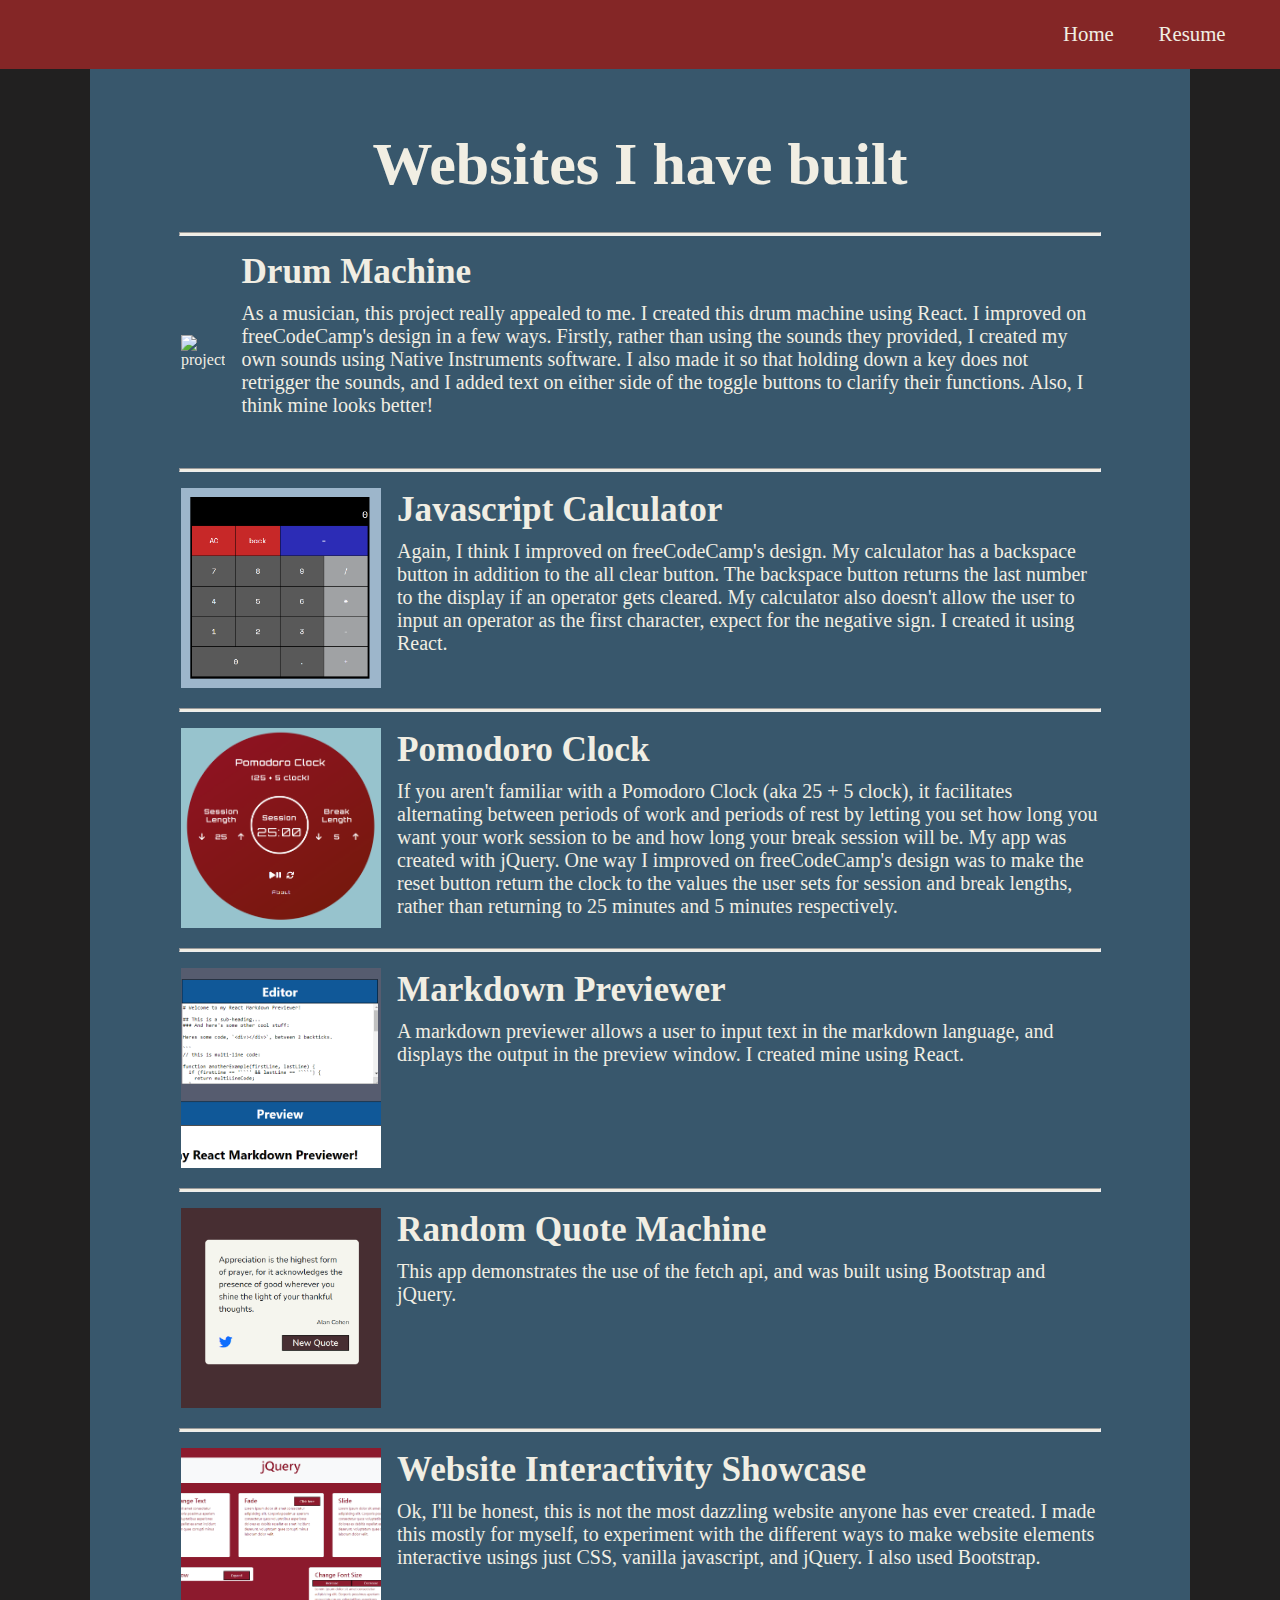
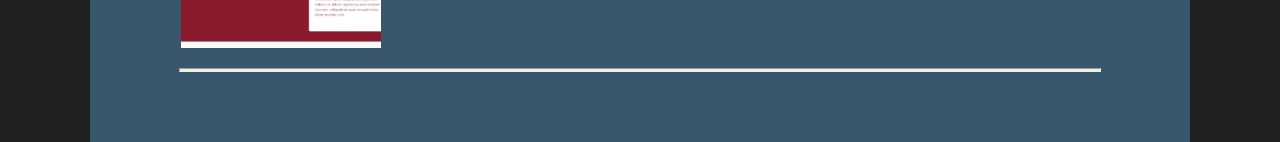
==== projects.html @ 8ca5b7d0 "added site sections" ====
<!DOCTYPE html>
<html lang="en">
  <head>
    <meta charset="UTF-8" />
    <meta http-equiv="X-UA-Compatible" content="IE=edge" />
    <meta name="viewport" content="width=device-width, initial-scale=1.0" />
    <link rel="stylesheet" href="styles.css" />
    <title>Projects</title>
  </head>
  <body
    style="
      display: flex;
      flex-direction: column;
      align-items: center;
      margin-top: 48px;
    "
  >
    <nav id="navbar">
      <ul class="nav-list">
        <li>
          <a class="nav-link" href="./index.html">Home</a>
        </li>
        <li>
          <a class="nav-link" href="./resume.html">Resume</a>
        </li>
      </ul>
    </nav>
    <div id="full-projects">
      <h2 id="full-projects-title">Websites I have built</h2>
      <hr />
      <div class="project-container">
        <a href="https://kevinhurley23.github.io/drum-machine/" target="_blank">
          <img
            class="project-thumb"
            src="./images/drum-machine.PNG"
            alt="project"
          />
        </a>
        <div class="project-text-container">
          <a
            href="https://kevinhurley23.github.io/drum-machine/"
            target="_blank"
          >
            <h2>Drum Machine</h2></a
          >
          <p>
            As a musician, this project really appealed to me. I created this
            drum machine using React. I improved on freeCodeCamp's design in a
            few ways. Firstly, rather than using the sounds they provided, I
            created my own sounds using Native Instruments software. I also made
            it so that holding down a key does not retrigger the sounds, and I
            added text on either side of the toggle buttons to clarify their
            functions. Also, I think mine looks better!
          </p>
        </div>
      </div>
      <hr />
      <div class="project-container">
        <a
          href="https://kevinhurley23.github.io/javascript-calculator/"
          target="_blank"
        >
          <img
            class="project-thumb"
            src="./images/calculator.PNG"
            alt="project"
          />
        </a>
        <div class="project-text-container">
          <a
            href="https://kevinhurley23.github.io/javascript-calculator/"
            target="_blank"
          >
            <h2>Javascript Calculator</h2>
          </a>
          <p>
            Again, I think I improved on freeCodeCamp's design. My calculator
            has a backspace button in addition to the all clear button. The
            backspace button returns the last number to the display if an
            operator gets cleared. My calculator also doesn't allow the user to
            input an operator as the first character, expect for the negative
            sign. I created it using React.
          </p>
        </div>
      </div>
      <hr />
      <div class="project-container">
        <a
          href="https://kevinhurley23.github.io/pomodoro-clock"
          target="_blank"
        >
          <img
            class="project-thumb"
            src="./images/pomodoro-clock.PNG"
            alt="project"
          />
        </a>
        <div class="project-text-container">
          <a
            href="https://kevinhurley23.github.io/pomodoro-clock"
            target="_blank"
          >
            <h2>Pomodoro Clock</h2>
          </a>
          <p>
            If you aren't familiar with a Pomodoro Clock (aka 25 + 5 clock), it
            facilitates alternating between periods of work and periods of rest
            by letting you set how long you want your work session to be and how
            long your break session will be. My app was created with jQuery. One
            way I improved on freeCodeCamp's design was to make the reset button
            return the clock to the values the user sets for session and break
            lengths, rather than returning to 25 minutes and 5 minutes
            respectively.
          </p>
        </div>
      </div>
      <hr />
      <div class="project-container">
        <a
          href="https://kevinhurley23.github.io/Markdown-Previewer/"
          target="_blank"
        >
          <img
            class="project-thumb"
            src="./images/markdown-previewer.PNG"
            alt="project"
          />
        </a>
        <div class="project-text-container">
          <a
            href="https://kevinhurley23.github.io/Markdown-Previewer/"
            target="_blank"
          >
            <h2>Markdown Previewer</h2>
          </a>
          <p>
            A markdown previewer allows a user to input text in the markdown
            language, and displays the output in the preview window. I created
            mine using React.
          </p>
        </div>
      </div>
      <hr />
      <div class="project-container">
        <a
          href="https://kevinhurley23.github.io/Random-Quote-Machine/"
          target="_blank"
        >
          <img
            class="project-thumb"
            src="./images/quote-machine.PNG"
            alt="project"
          />
        </a>
        <div class="project-text-container">
          <a
            href="https://kevinhurley23.github.io/Random-Quote-Machine/"
            target="_blank"
          >
            <h2>Random Quote Machine</h2>
          </a>
          <p>
            This app demonstrates the use of the fetch api, and was built using
            Bootstrap and jQuery.
          </p>
        </div>
      </div>
      <hr />
      <div class="project-container">
        <a
          href="https://kevinhurley23.github.io/Web-Page-Interactivity-Showcase/"
          target="_blank"
        >
          <img
            class="project-thumb"
            src="./images/Interactivity.PNG"
            alt="project"
          />
        </a>
        <div class="project-text-container">
          <a
            href="https://kevinhurley23.github.io/Web-Page-Interactivity-Showcase/"
            target="_blank"
          >
            <h2>Website Interactivity Showcase</h2>
          </a>
          <p>
            Ok, I'll be honest, this is not the most dazzling website anyone has
            ever created. I made this mostly for myself, to experiment with the
            different ways to make website elements interactive usings just CSS,
            vanilla javascript, and jQuery. I also used Bootstrap.
          </p>
        </div>
      </div>
      <hr />
    </div>
  </body>
</html>
---- styles.css ----
:root {
  --background1: rgb(33, 32, 32);
  --background2: rgb(56, 87, 108);
  --text1: rgb(241, 238, 227);
  --text2: rgb(132, 38, 38);
}

* {
  margin: 0;
  padding: 0;
}

html {
  box-sizing: border-box;
}

/* Home Page */

body {
  font-family: trebuchet ms;
  background-color: var(--background1);
}

h1 {
  font-size: 5rem;
  font-weight: bold;
  color: var(--text1);
  margin: 2rem auto;
  text-align: center;
}

h2 {
  font-size: 2.2rem;
  color: var(--text1);
}

.underline {
  text-align: center;
  border-bottom: 3px solid white;
}

h3 {
  font-size: 3rem;
  color: var(--text2);
}

nav {
  background-color: var(--text2);
  display: flex;
  justify-content: flex-end;
  position: fixed;
  top: 0;
  left: 0;
  width: 100%;
  z-index: 4;
}

nav ul {
  display: flex;
  margin-right: 2rem;
}

nav li {
  list-style: none;
}

a {
  text-decoration: none;
  color: var(--text1);
}

nav a {
  display: block;
  padding: 1.4rem;
  font-size: 1.3rem;
}

nav a:hover {
  background-color: var(--background2);
}

#welcome-section {
  height: 100vh;
}

#code-img {
  position: absolute;
  z-index: 0;
  top: 48px;
  object-fit: cover;
  height: 100vh;
  width: 99vw;
}

#overlay {
  position: absolute;
  z-index: 1;
  top: 48px;
  height: 100vh;
  width: 99vw;
  background-color: rgba(22, 23, 23, 0.839);
  display: flex;
  flex-direction: column;
  justify-content: center;
  align-items: center;
}

#projects {
  background-color: var(--background2);
  min-height: 800px;
  padding: 3rem 0;
}

#projects h2 {
  font-size: 2.5rem;
  width: 400px;
  height: 50px;
  margin: 0 auto;
  padding: 4rem 0 1rem 0;
  text-align: center;
}

#projects-grid {
  display: grid;
  grid-template-columns: repeat(auto-fit, minmax(500px, 1fr));
  gap: 2rem;
  width: 90%;
  max-width: 1600px;
  margin: 3rem auto;
}

.project-tile {
  width: 500px;
  transition: 0.4s;
  justify-self: center;
}

.project-tile:hover {
  transform: scale(1.1);
  transition: 0.4s;
  box-shadow: 0 0 20px 3px rgb(65, 70, 85);
}

.project-tile img {
  width: 100%;
  height: 300px;
  object-fit: cover;
}

.project-tile p {
  background-color: rgb(65, 70, 85);
  font-size: 20px;
  text-align: center;
  padding: 1.8rem;
  margin-top: -5px;
}

#show-all-projects:hover {
  text-decoration: underline;
}

#contact {
  min-height: 400px;
  display: flex;
  flex-direction: column;
  align-items: center;
}

#contact h2 {
  margin: 3rem 0 3rem;
  padding: 2rem 1.2rem;
}

#freecodecamp-logo {
  width: 200px;
}

.contact-btn {
  display: flex;
  margin: 0.6rem;
  font-size: 24px;
  letter-spacing: 2px;
}

i {
  margin-left: 7px;
}

@media (max-width: 1150px) {
  #projects-grid {
    display: grid;
    grid-template-columns: minmax(500px, 1fr);
  }
}

@media (max-width: 600px) {
  #projects-grid {
    display: grid;
    grid-template-columns: repeat(auto-fit, minmax(300px, 1fr));
  }

  .project-tile {
    width: 300px;
  }

  .project-tile img {
    height: 150px;
  }

  nav {
    justify-content: center;
  }

  nav ul {
    margin: 0;
  }
}

/* Projects Page */

#full-projects {
  background-color: var(--background2);
  min-height: 100vh;
  max-width: 1000px;
  display: flex;
  flex-direction: column;
  align-items: center;
  padding: 50px 50px 70px 50px;
}

#full-projects-title {
  height: 50px;
  margin: 0 auto 20px;
  padding: 2rem;
  text-align: center;
  font-size: 60px;
}

.project-container {
  width: 95%;
  min-height: 220px;
  display: flex;
  align-items: center;
}

.project-text-container {
  min-height: 200px;
  margin: 1rem 1rem 1rem 0;
}

.project-text-container h2:hover {
  text-decoration: underline;
}

.project-text-container p {
  color: var(--text1);
  font-size: 20px;
  margin-top: 10px;
}

.project-thumb {
  width: 200px;
  height: 200px;
  object-fit: cover;
  margin: 1rem;
}

.project-thumb:hover {
  box-shadow: 0 0 10px black;
}

hr {
  width: 92%;
  background-color: var(--text1);
  height: 2px;
}

/* Resume */

#resume {
  background-color: var(--background2);
  max-width: 1700px;
  min-height: 100vh;
  padding: 0 2rem;
}

#resume h1 {
  margin-top: 5rem;
}

#resume-inner {
  display: grid;
  grid-template-columns: 400px;
  grid-auto-columns: auto-fit;
  grid-auto-flow: column;
  gap: 2rem;
}

#resume-pic {
  height: 500px;
  max-width: 400px;
  grid-row: span 2;
}

.resume-heading {
  margin-bottom: 10px;
  font-size: 40px;
}

.resume-text p,
.resume-text li {
  font-size: 20px;
  line-height: 1.4;
}

.resume-text ul {
  padding-left: 1.4rem;
}

@media (max-width: 1200px) {
  #resume-inner {
    display: flex;
    flex-direction: column;
    margin-bottom: 2rem;
  }

  #resume-pic {
    margin-bottom: 2rem;
    align-self: center;
  }
}
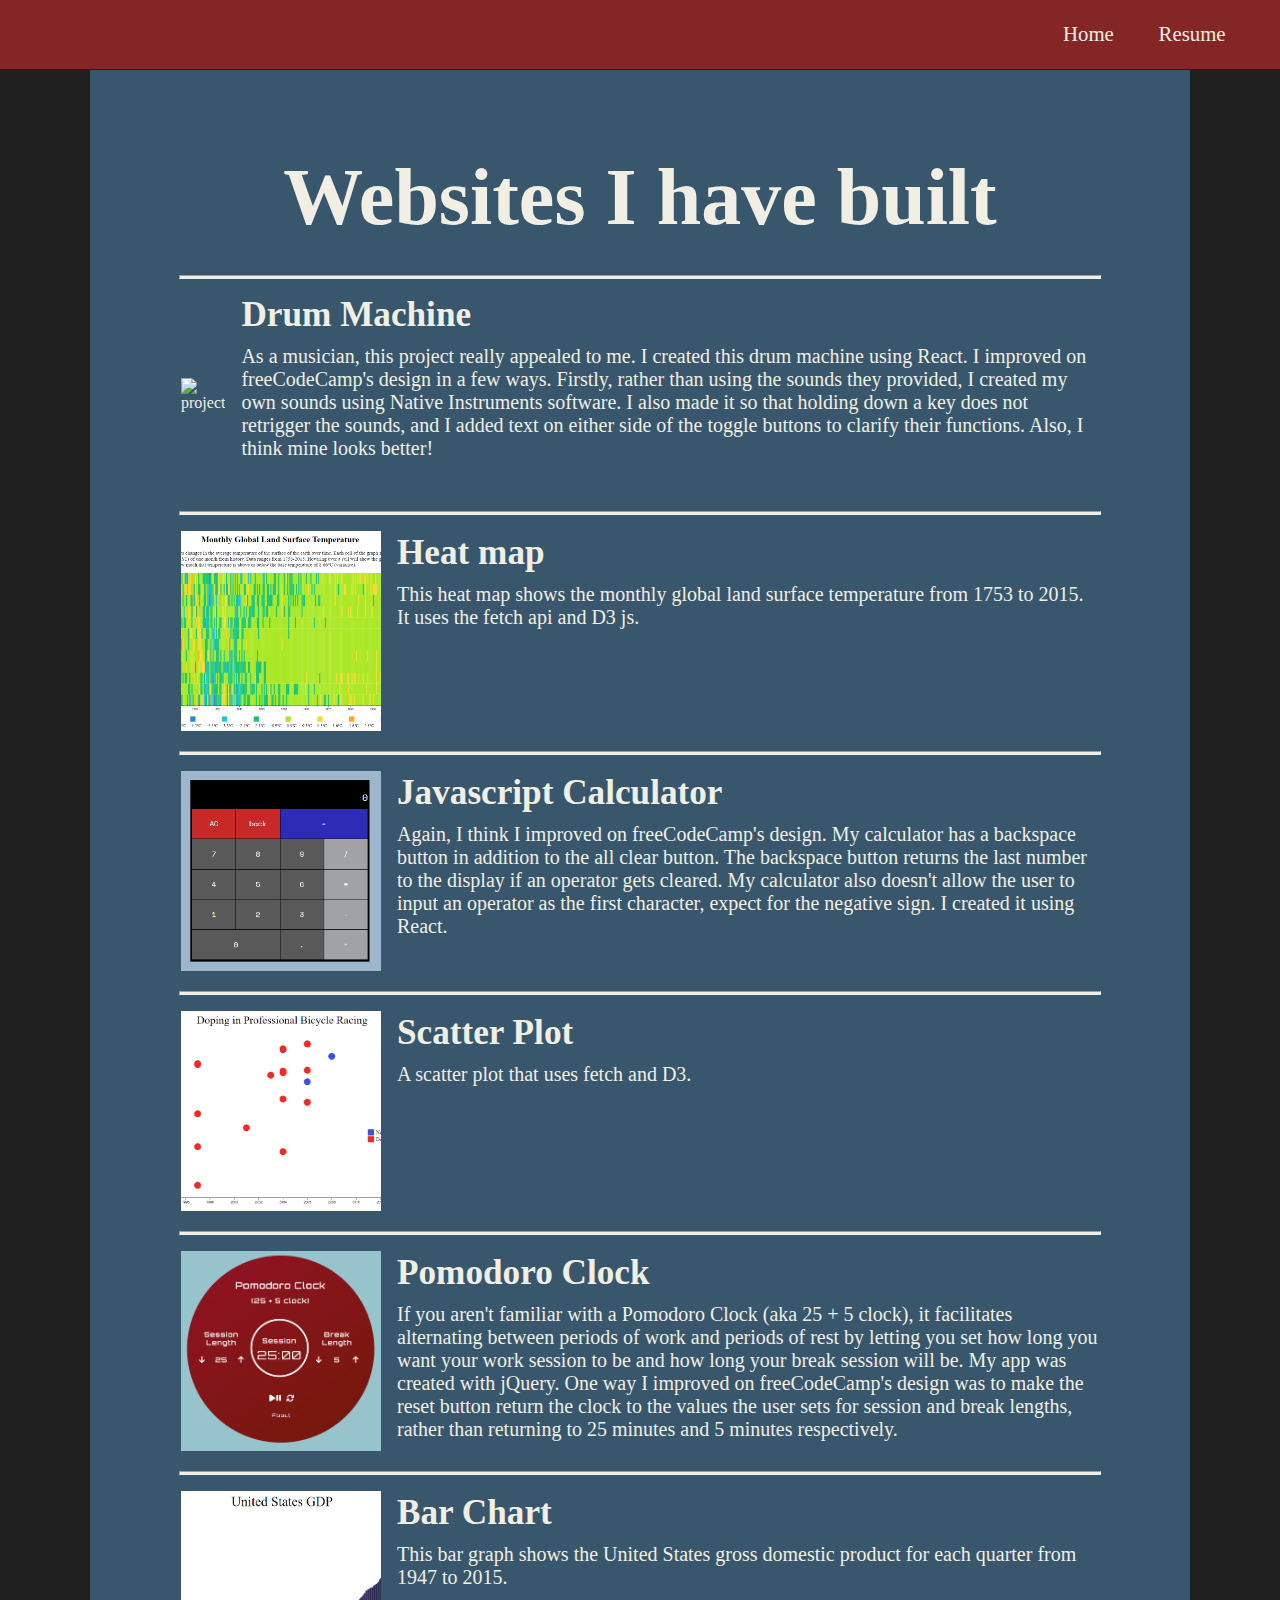
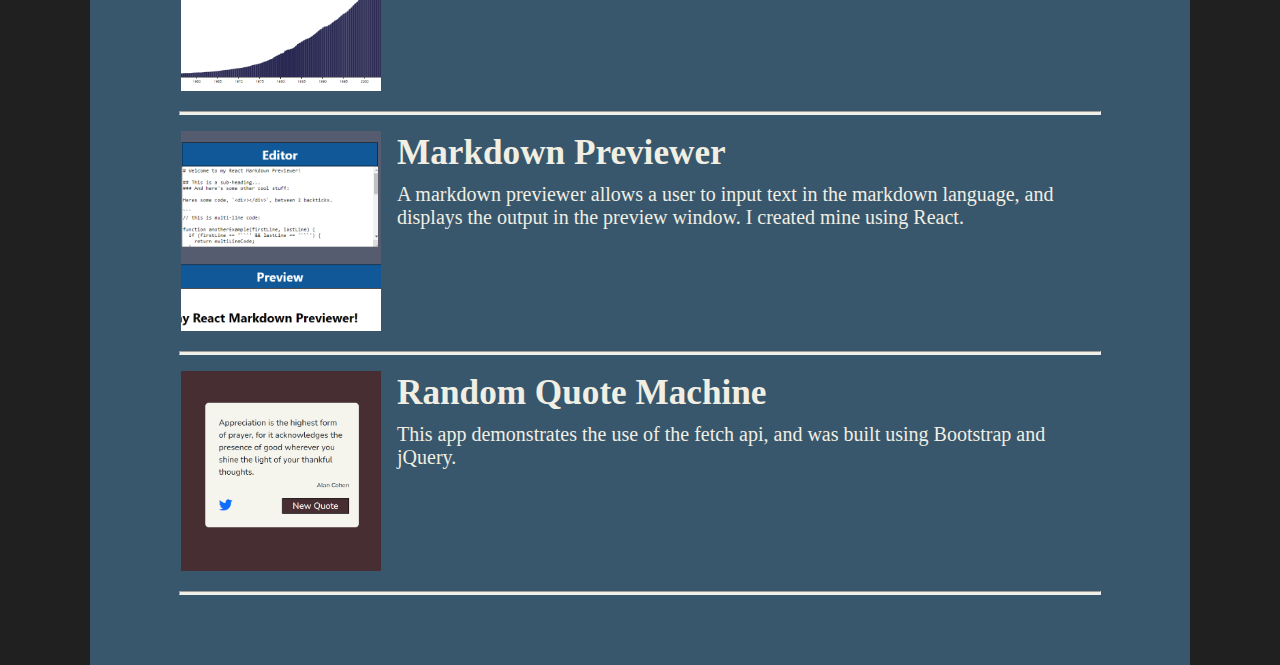
==== commit eaba0012: "updated projects" ====
--- a/projects.html
+++ b/projects.html
@@ -4,7 +4,7 @@
     <meta charset="UTF-8" />
     <meta http-equiv="X-UA-Compatible" content="IE=edge" />
     <meta name="viewport" content="width=device-width, initial-scale=1.0" />
-    <link rel="stylesheet" href="styles.css" />
+    <link rel="stylesheet" href="./styles.css" />
     <title>Projects</title>
   </head>
   <body
@@ -12,7 +12,7 @@
       display: flex;
       flex-direction: column;
       align-items: center;
-      margin-top: 48px;
+      margin-top: 70px;
     "
   >
     <nav id="navbar">
@@ -26,7 +26,7 @@
       </ul>
     </nav>
     <div id="full-projects">
-      <h2 id="full-projects-title">Websites I have built</h2>
+      <h1>Websites I have built</h1>
       <hr />
       <div class="project-container">
         <a href="https://kevinhurley23.github.io/drum-machine/" target="_blank">
@@ -41,7 +41,7 @@
             href="https://kevinhurley23.github.io/drum-machine/"
             target="_blank"
           >
-            <h2>Drum Machine</h2></a
+            <h2 class="project-heading">Drum Machine</h2></a
           >
           <p>
             As a musician, this project really appealed to me. I created this
@@ -56,6 +56,25 @@
       </div>
       <hr />
       <div class="project-container">
+        <a href="https://kevinhurley23.github.io/heat-map/" target="_blank">
+          <img
+            class="project-thumb"
+            src="./images/heat-map.png"
+            alt="project"
+          />
+        </a>
+        <div class="project-text-container">
+          <a href="https://kevinhurley23.github.io/heat-map/" target="_blank">
+            <h2 class="project-heading">Heat map</h2></a
+          >
+          <p>
+            This heat map shows the monthly global land surface temperature from
+            1753 to 2015. It uses the fetch api and D3 js.
+          </p>
+        </div>
+      </div>
+      <hr />
+      <div class="project-container">
         <a
           href="https://kevinhurley23.github.io/javascript-calculator/"
           target="_blank"
@@ -71,7 +90,7 @@
             href="https://kevinhurley23.github.io/javascript-calculator/"
             target="_blank"
           >
-            <h2>Javascript Calculator</h2>
+            <h2 class="project-heading">Javascript Calculator</h2>
           </a>
           <p>
             Again, I think I improved on freeCodeCamp's design. My calculator
@@ -86,7 +105,30 @@
       <hr />
       <div class="project-container">
         <a
+          href="https://kevinhurley23.github.io/doping-scatter-plot/"
+          target="_blank"
+        >
+          <img
+            class="project-thumb"
+            src="./images/scatter-plot.png"
+            alt="project"
+          />
+        </a>
+        <div class="project-text-container">
+          <a
+            href="https://kevinhurley23.github.io/doping-scatter-plot/"
+            target="_blank"
+          >
+            <h2 class="project-heading">Scatter Plot</h2>
+          </a>
+          <p>A scatter plot that uses fetch and D3.</p>
+        </div>
+      </div>
+      <hr />
+      <div class="project-container">
+        <a
           href="https://kevinhurley23.github.io/pomodoro-clock"
+          to
           target="_blank"
         >
           <img
@@ -100,7 +142,7 @@
             href="https://kevinhurley23.github.io/pomodoro-clock"
             target="_blank"
           >
-            <h2>Pomodoro Clock</h2>
+            <h2 class="project-heading">Pomodoro Clock</h2>
           </a>
           <p>
             If you aren't familiar with a Pomodoro Clock (aka 25 + 5 clock), it
@@ -117,6 +159,31 @@
       <hr />
       <div class="project-container">
         <a
+          href="https://kevinhurley23.github.io/gdp-bar-chart/"
+          target="_blank"
+        >
+          <img
+            class="project-thumb"
+            src="./images/bar-graph.png"
+            alt="project"
+          />
+        </a>
+        <div class="project-text-container">
+          <a
+            href="https://kevinhurley23.github.io/gdp-bar-chart/"
+            target="_blank"
+          >
+            <h2 class="project-heading">Bar Chart</h2></a
+          >
+          <p>
+            This bar graph shows the United States gross domestic product for
+            each quarter from 1947 to 2015.
+          </p>
+        </div>
+      </div>
+      <hr />
+      <div class="project-container">
+        <a
           href="https://kevinhurley23.github.io/Markdown-Previewer/"
           target="_blank"
         >
@@ -131,7 +198,7 @@
             href="https://kevinhurley23.github.io/Markdown-Previewer/"
             target="_blank"
           >
-            <h2>Markdown Previewer</h2>
+            <h2 class="project-heading">Markdown Previewer</h2>
           </a>
           <p>
             A markdown previewer allows a user to input text in the markdown
@@ -157,38 +224,11 @@
             href="https://kevinhurley23.github.io/Random-Quote-Machine/"
             target="_blank"
           >
-            <h2>Random Quote Machine</h2>
+            <h2 class="project-heading">Random Quote Machine</h2>
           </a>
           <p>
             This app demonstrates the use of the fetch api, and was built using
             Bootstrap and jQuery.
-          </p>
-        </div>
-      </div>
-      <hr />
-      <div class="project-container">
-        <a
-          href="https://kevinhurley23.github.io/Web-Page-Interactivity-Showcase/"
-          target="_blank"
-        >
-          <img
-            class="project-thumb"
-            src="./images/Interactivity.PNG"
-            alt="project"
-          />
-        </a>
-        <div class="project-text-container">
-          <a
-            href="https://kevinhurley23.github.io/Web-Page-Interactivity-Showcase/"
-            target="_blank"
-          >
-            <h2>Website Interactivity Showcase</h2>
-          </a>
-          <p>
-            Ok, I'll be honest, this is not the most dazzling website anyone has
-            ever created. I made this mostly for myself, to experiment with the
-            different ways to make website elements interactive usings just CSS,
-            vanilla javascript, and jQuery. I also used Bootstrap.
           </p>
         </div>
       </div>
--- a/styles.css
+++ b/styles.css
@@ -275,6 +275,16 @@
   height: 2px;
 }
 
+@media (max-width: 800px) {
+  #full-projects-title {
+    font-size: 40px;
+  }
+
+  .project-container {
+    flex-direction: column;
+  }
+}
+
 /* Resume */
 
 #resume {
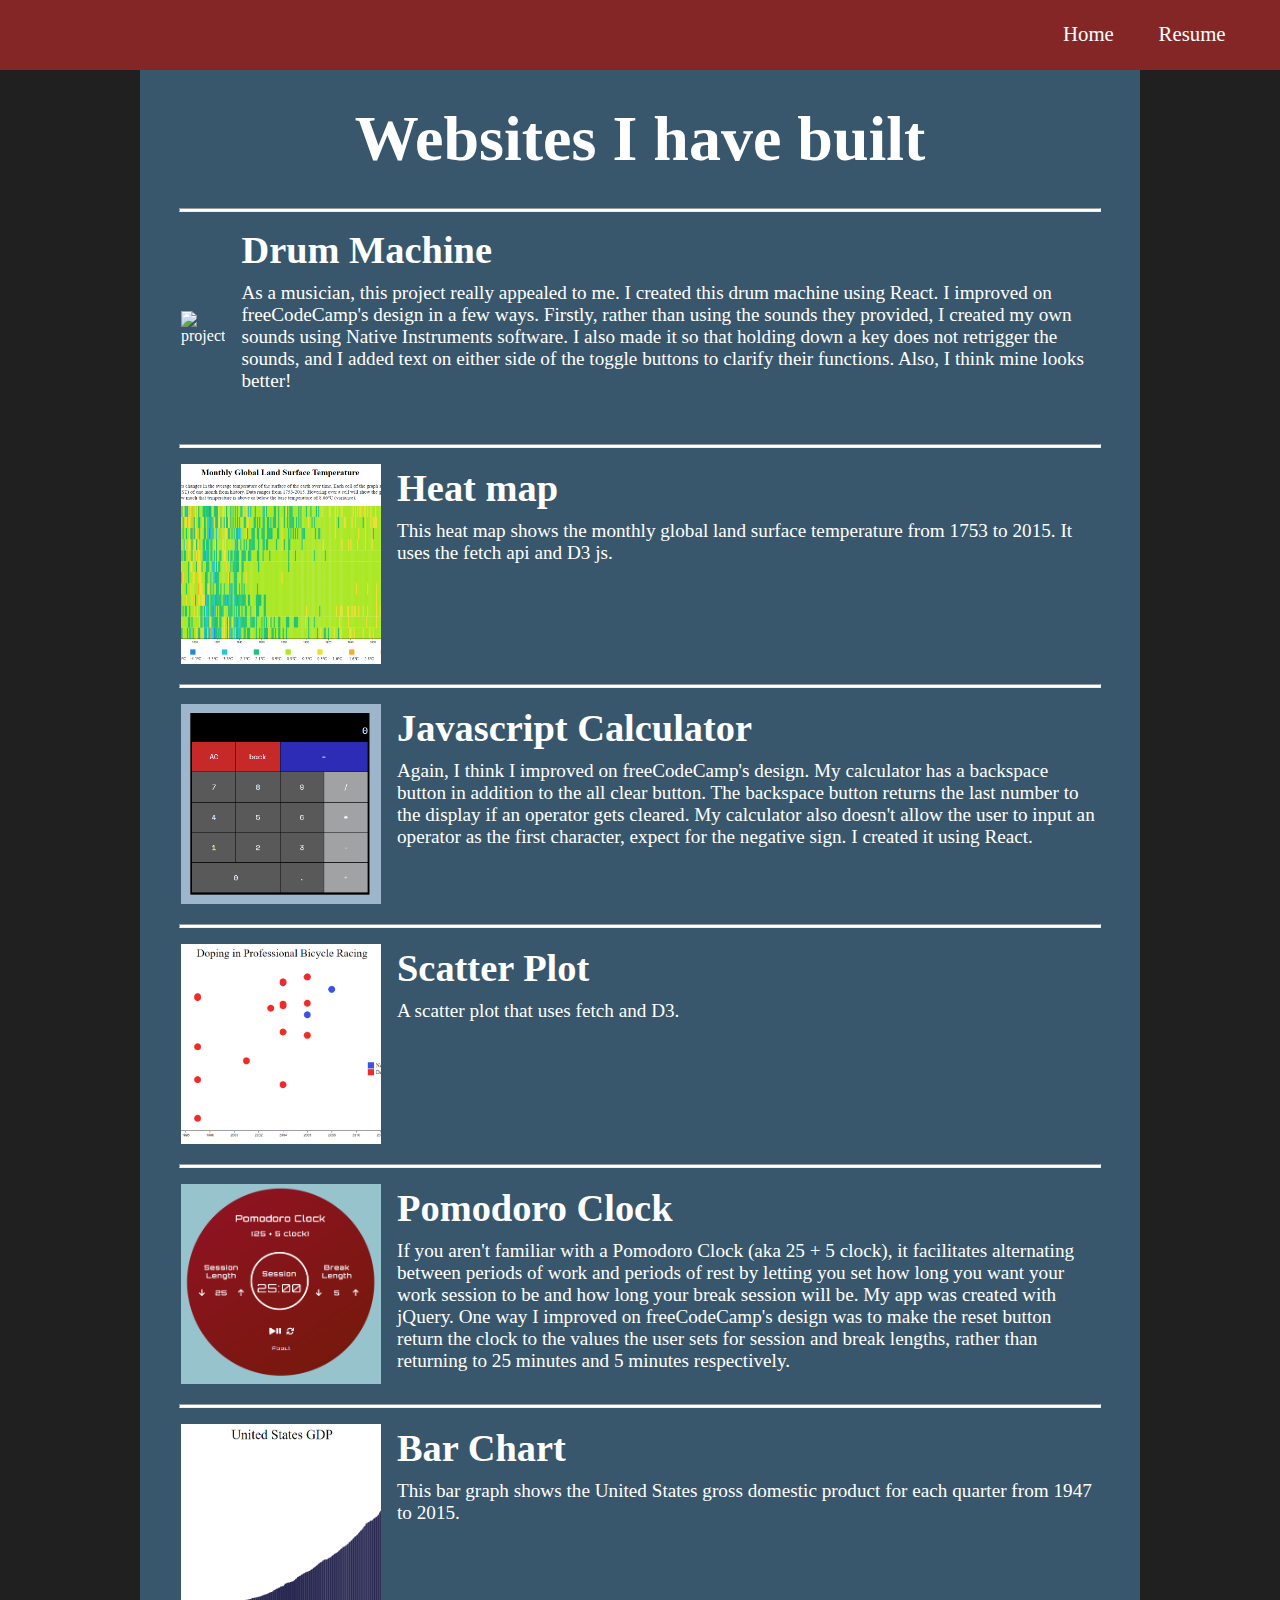
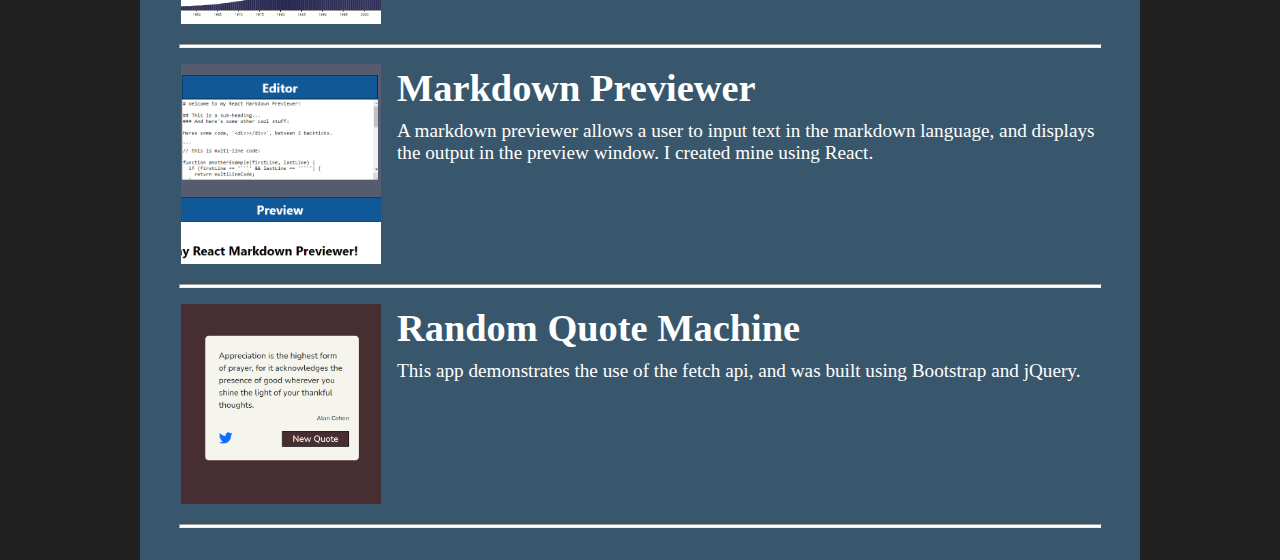
==== commit 5c24b6f5: "converted to sass" ====
--- a/projects.html
+++ b/projects.html
@@ -4,7 +4,7 @@
     <meta charset="UTF-8" />
     <meta http-equiv="X-UA-Compatible" content="IE=edge" />
     <meta name="viewport" content="width=device-width, initial-scale=1.0" />
-    <link rel="stylesheet" href="./styles.css" />
+    <link rel="stylesheet" href="./styles/styles.css" />
     <title>Projects</title>
   </head>
   <body
--- a/styles/styles.css
+++ b/styles/styles.css
@@ -0,0 +1,307 @@
+a {
+  text-decoration: none;
+  color: #ffffff;
+}
+
+nav {
+  background-color: rgb(132, 38, 38);
+  display: flex;
+  justify-content: flex-end;
+  position: fixed;
+  top: 0;
+  left: 0;
+  width: 100%;
+  height: 70px;
+  z-index: 4;
+}
+nav ul {
+  display: flex;
+  margin-right: 2rem;
+}
+nav li {
+  list-style: none;
+}
+nav a {
+  display: block;
+  padding: 1.4rem;
+  font-size: 1.3rem;
+}
+nav a:hover {
+  background-color: rgb(56, 87, 108);
+}
+
+@media (max-width: 600px) {
+  nav {
+    justify-content: center;
+  }
+  nav ul {
+    margin: 0;
+  }
+}
+* {
+  margin: 0;
+  padding: 0;
+}
+
+html {
+  box-sizing: border-box;
+}
+
+body {
+  font-family: trebuchet ms;
+  background-color: rgb(33, 32, 32);
+}
+
+h1 {
+  font-size: 4rem;
+  font-weight: bold;
+  color: #ffffff;
+  margin: 2rem auto;
+  text-align: center;
+}
+
+h2 {
+  font-size: 2.4rem;
+  color: #ffffff;
+}
+
+h3 {
+  font-size: 3rem;
+  color: rgb(132, 38, 38);
+}
+
+.underline {
+  text-align: center;
+  border-bottom: 3px solid #ffffff;
+}
+
+#welcome-section {
+  height: 100vh;
+}
+
+#code-img {
+  position: absolute;
+  z-index: 0;
+  top: 48px;
+  -o-object-fit: cover;
+     object-fit: cover;
+  height: 100vh;
+  width: 100vw;
+}
+
+#overlay {
+  position: absolute;
+  z-index: 1;
+  top: 48px;
+  height: 100vh;
+  width: 100vw;
+  background-color: rgba(22, 23, 23, 0.839);
+  display: flex;
+  flex-direction: column;
+  justify-content: center;
+  align-items: center;
+}
+
+#projects {
+  background-color: rgb(56, 87, 108);
+  min-height: 800px;
+  padding: 3rem 0;
+}
+#projects h2 {
+  max-width: 400px;
+  height: 50px;
+  margin: 0 auto;
+  padding: 4rem 0 1rem 0;
+  text-align: center;
+}
+
+#projects-grid {
+  display: grid;
+  grid-template-columns: repeat(auto-fit, minmax(500px, 1fr));
+  gap: 2rem;
+  width: 90%;
+  max-width: 1600px;
+  margin: 3rem auto;
+}
+
+.project-tile {
+  width: 500px;
+  transition: 0.4s;
+  justify-self: center;
+}
+.project-tile:hover {
+  transform: scale(1.1);
+  transition: 0.4s;
+  box-shadow: 0 0 20px 3px rgb(65, 70, 85);
+}
+.project-tile img {
+  width: 100%;
+  height: 300px;
+  -o-object-fit: cover;
+     object-fit: cover;
+}
+.project-tile p {
+  background-color: rgb(65, 70, 85);
+  font-size: 1.4rem;
+  text-align: center;
+  padding: 1.8rem;
+  margin-top: -5px;
+}
+
+#show-all-projects:hover {
+  text-decoration: underline;
+}
+
+#contact {
+  min-height: 400px;
+  display: flex;
+  flex-direction: column;
+  justify-content: center;
+  align-items: center;
+}
+#contact h2 {
+  margin-bottom: 3rem;
+  padding: 2rem 1.2rem;
+}
+
+#freecodecamp-logo {
+  width: 200px;
+}
+
+.contact-btn {
+  display: flex;
+  margin: 0.6rem;
+  font-size: 1.5rem;
+  letter-spacing: 2px;
+}
+
+i {
+  margin-left: 7px;
+}
+
+@media (max-width: 600px) {
+  h1,
+h2,
+h3 {
+    font-size: 1.8rem;
+  }
+  #projects-grid {
+    grid-template-columns: minmax(300px, 1fr);
+  }
+  .project-tile {
+    width: 300px;
+  }
+  .project-tile img {
+    height: 150px;
+  }
+}
+#full-projects {
+  background-color: rgb(56, 87, 108);
+  min-height: calc(100vh - 70px);
+  max-width: 1000px;
+  display: flex;
+  flex-direction: column;
+  justify-content: center;
+  align-items: center;
+  margin: 0;
+  padding-bottom: 2rem;
+}
+
+.project-container {
+  width: 95%;
+  min-height: 220px;
+  display: flex;
+  align-items: center;
+}
+
+.project-text-container {
+  min-height: 200px;
+  margin: 1rem 1rem 1rem 0;
+}
+.project-text-container h2:hover {
+  text-decoration: underline;
+}
+.project-text-container p {
+  color: #ffffff;
+  font-size: 1.2rem;
+  margin-top: 10px;
+}
+
+.project-thumb {
+  width: 200px;
+  height: 200px;
+  -o-object-fit: cover;
+     object-fit: cover;
+  margin: 1rem;
+}
+.project-thumb:hover {
+  box-shadow: 0 0 10px black;
+}
+
+hr {
+  width: 92%;
+  background-color: #ffffff;
+  height: 2px;
+}
+
+@media (max-width: 800px) {
+  .project-container {
+    flex-direction: column;
+  }
+}
+#resume {
+  background-color: rgb(56, 87, 108);
+  max-width: min(1600px, 100vw);
+  min-height: calc(100vh - 70px);
+  padding: 0 2rem;
+}
+
+#resume-inner {
+  display: grid;
+  grid-template-columns: 400px;
+  grid-auto-columns: auto-fit;
+  grid-auto-flow: column;
+  gap: 2rem;
+}
+#resume-inner img {
+  max-height: 500px;
+  max-width: 400px;
+  grid-row: span 2;
+}
+
+.resume-heading {
+  margin-bottom: 10px;
+}
+
+.resume-text p,
+.resume-text li {
+  font-size: 1.2rem;
+  line-height: 1.4;
+}
+.resume-text ul {
+  padding-left: 1.4rem;
+}
+
+@media (max-width: 1200px) {
+  #resume-inner {
+    display: flex;
+    flex-direction: column;
+    margin-bottom: 2rem;
+  }
+  #resume-inner img {
+    margin-bottom: 2rem;
+    height: 100vw;
+    align-self: center;
+  }
+}
+@media (max-width: 400px) {
+  #resume {
+    padding: 0.5rem;
+  }
+  .resume-text p,
+.resume-text li,
+.project-text-container p {
+    font-size: 1rem;
+    line-height: 1.3;
+  }
+}/*# sourceMappingURL=styles.css.map */